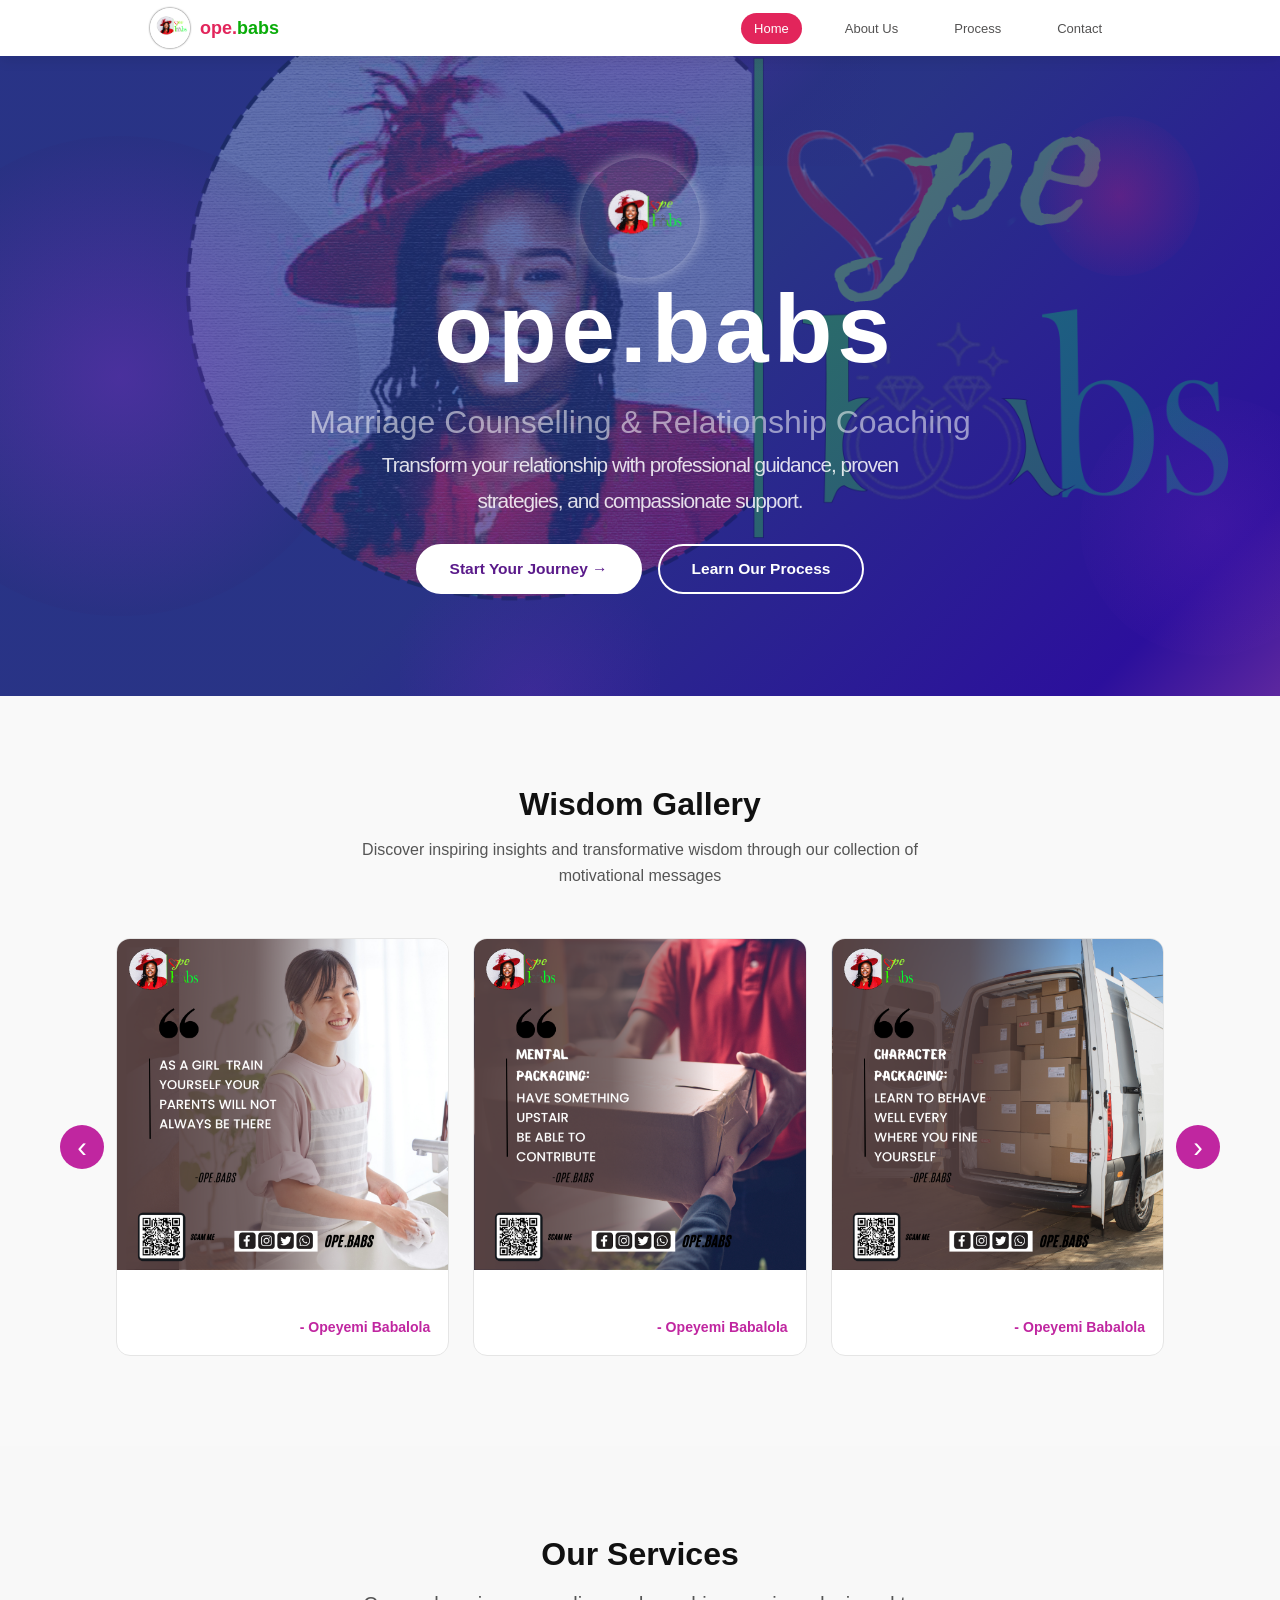
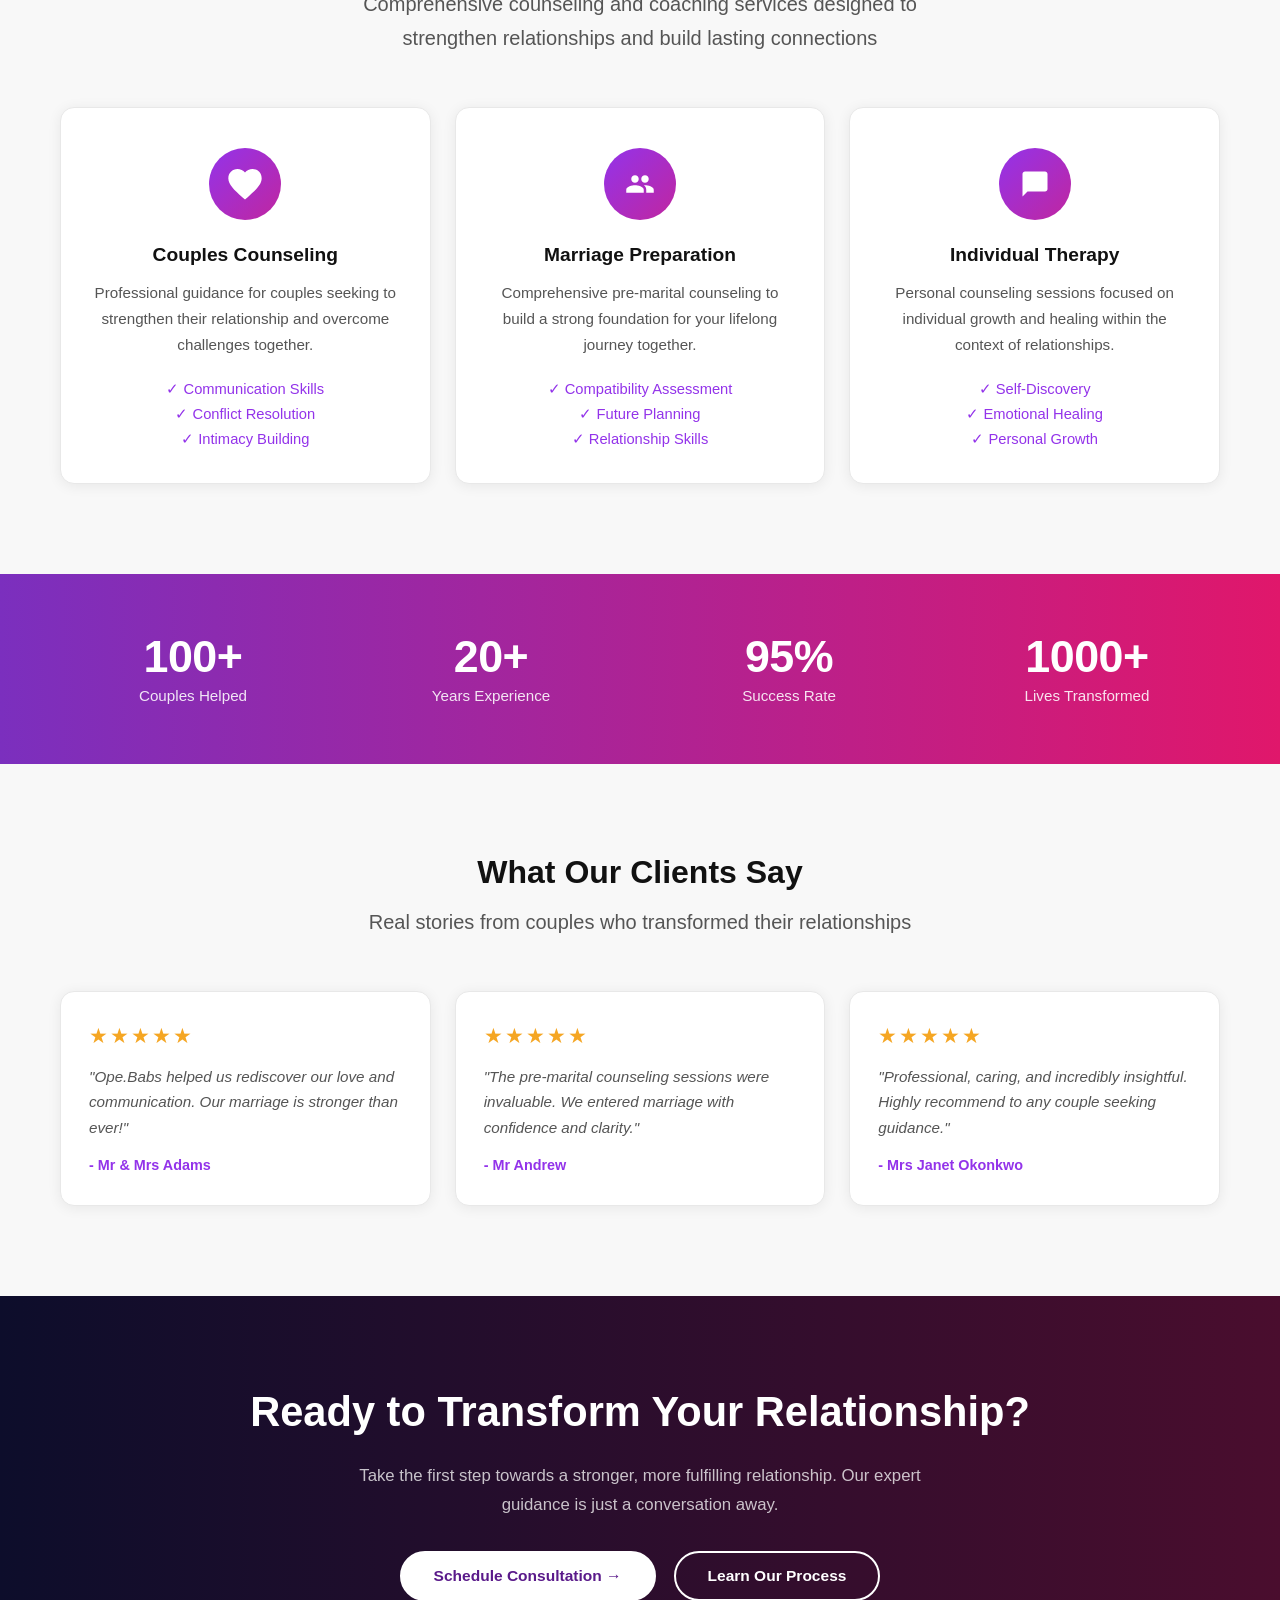
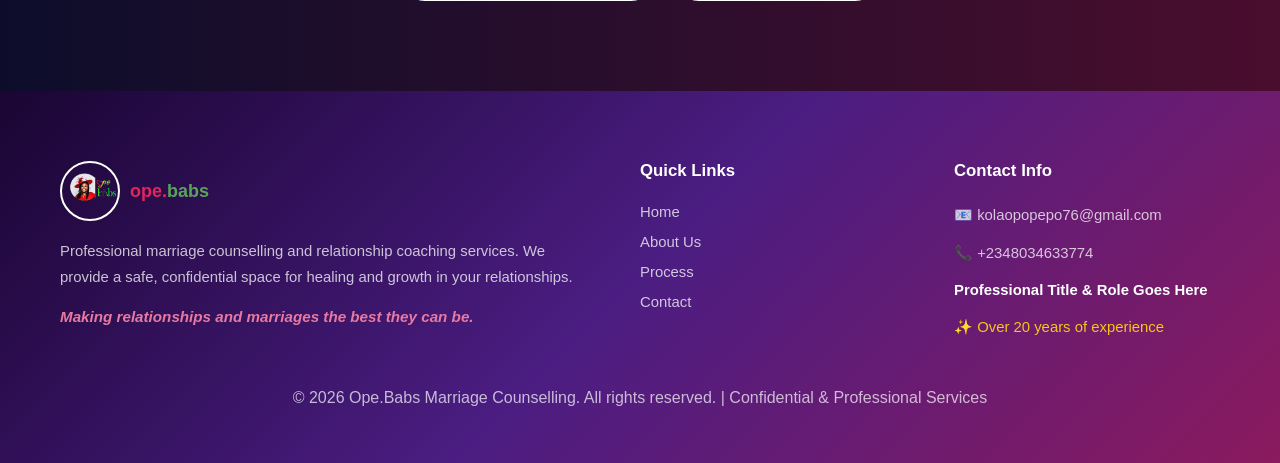
==== index.html @ 9d97d840 "Add files via upload" ====
<!doctype html>
<html lang="en">
  <head>
    <meta charset="UTF-8" />
    <meta name="viewport" content="width=device-width, initial-scale=1.0" />
    <title>ope.babs - Marriage Counselling & Relationship Coaching</title>
    <!-- Basic Icons -->
    <link
      href="https://cdn.boxicons.com/3.0.8/fonts/basic/boxicons.min.css"
      rel="stylesheet"
    />
    <!-- Filled Icons -->
    <link
      href="https://cdn.boxicons.com/3.0.8/fonts/filled/boxicons-filled.min.css"
      rel="stylesheet"
    />
    <!-- Brand Icons -->
    <link
      href="https://cdn.boxicons.com/3.0.8/fonts/brands/boxicons-brands.min.css"
      rel="stylesheet"
    />
    <link href="https://cdn.boxicons.com/animations.min.css" rel="stylesheet" />
    <link rel="preconnect" href="https://fonts.googleapis.com" />
    <link rel="preconnect" href="https://fonts.gstatic.com" crossorigin />
    <link
      href="https://fonts.googleapis.com/css2?family=Plus+Jakarta+Sans:ital,wght@0,200..800;1,200..800&display=swap"
      rel="stylesheet"
    />
    <link rel="icon" type="image/png" href="./mama babs logo.png">
    <link rel="stylesheet" href="./styles.css" />
  </head>

  <body>
    <header class="header">
      <nav class="navbar">
        <div class="logo">
          <img src="./mama babs logo.png" alt="ope.babs logo" />
          <span>ope.<span style="color: rgb(9, 172, 9)">babs</span></span>
        </div>
        <ul class="nav-links">
          <li><a href="./index.html" class="active">Home</a></li>
          <li><a href="./about.html">About Us</a></li>
          <li><a href="./process.html">Process</a></li>
          <li><a href="./contact.html">Contact</a></li>
        </ul>
      </nav>
    </header>

    <!-- ==============================
       HERO SECTION
       ============================== -->
    <section class="hero">
      <!-- Decorative circles -->
      <div class="circle circle-left"></div>
      <div class="circle circle-right"></div>
      <div class="circle circle-top-right"></div>

      <!-- Dark overlay over background image -->
      <div class="hero-overlay"></div>

      <!-- Main content -->
      <div class="hero-content">
        <!-- Small circular logo -->
        <div class="hero-logo">
          <img src="./mama babs logo.png" alt="" />
        </div>

        <h1 class="hero-title">ope.babs</h1>

        <h2 class="hero-subtitle">
          Marriage Counselling &amp; Relationship Coaching
        </h2>

        <p class="hero-text">
          Transform your relationship with professional guidance, proven
          strategies, and compassionate support.
        </p>

        <div class="hero-buttons">
          <a href="./contact.html" class="btn btn-primary"
            >Start Your Journey &rarr;</a
          >
          <a href="./process.html" class="btn btn-secondary"
            >Learn Our Process</a
          >
        </div>
      </div>
      <div class="circle">
        <div class="circle-left"></div>
        <div class="circle-top-right"></div>
        <div class="circle-right"></div>
      </div>
    </section>

       <section class="gallery-section">
      <div class="container">
        <h2 class="section-title">Wisdom Gallery</h2>
        <p class="section-subtitle">
          Discover inspiring insights and transformative wisdom through our
          collection of motivational messages
        </p>

        <div class="gallery-wrapper">
          <button class="gallery-btn prev" aria-label="Previous">
            &#8249;
          </button>

          <div class="gallery-viewport">
            <div class="gallery-track">
              <div class="gallery-card">
                <img
                  src="./AS A BOY LEARN TO BE A MAN EARLY LIFE WILL NOT WAIT FOR YOU. (5).png"
                  alt="Gallery Image 1"
                />
                <div class="card-caption">
                  <p class="quote-text">"Quote text goes here"</p>
                  <span class="quote-author">- Opeyemi Babalola</span>
                </div>
              </div>

              <div class="gallery-card">
                <img
                  src="./AS A BOY LEARN TO BE A MAN EARLY LIFE WILL NOT WAIT FOR YOU. (6).png"
                  alt="Gallery Image 2"
                />
                <div class="card-caption">
                  <p class="quote-text">"Quote text goes here"</p>
                  <span class="quote-author">- Opeyemi Babalola</span>
                </div>
              </div>

              <div class="gallery-card">
                <img
                  src="./AS A BOY LEARN TO BE A MAN EARLY LIFE WILL NOT WAIT FOR YOU. (7).png"
                  alt="Gallery Image 3"
                />
                <div class="card-caption">
                  <p class="quote-text">"Quote text goes here"</p>
                  <span class="quote-author">- Opeyemi Babalola</span>
                </div>
              </div>

              <div class="gallery-card">
                <img
                  src="./AS A BOY LEARN TO BE A MAN EARLY LIFE WILL NOT WAIT FOR YOU. (8).png"
                  alt="Gallery Image 4"
                />
                <div class="card-caption">
                  <p class="quote-text">"Quote text goes here"</p>
                  <span class="quote-author">- Opeyemi Babalola</span>
                </div>
              </div>

              <div class="gallery-card">
                <img
                  src="./soft compulsory.png"
                  alt="Gallery Image 5"
                />
                <div class="card-caption">
                  <p class="quote-text">"Quote text goes here"</p>
                  <span class="quote-author">- Opeyemi Babalola</span>
                </div>
              </div>

              <div class="gallery-card">
                <img
                  src="./WhatsApp Image 2025-05-26 at 10.42.18 AM.jpeg"
                  alt="Gallery Image 6"
                />
                <div class="card-caption">
                  <p class="quote-text">"Quote text goes here"</p>
                  <span class="quote-author">- Opeyemi Babalola</span>
                </div>
              </div>

              <div class="gallery-card">
                <img
                  src="./WhatsApp Image 2025-05-29 at 8.26.15 AM.jpeg"
                  alt="Gallery Image 6"
                />
                <div class="card-caption">
                  <p class="quote-text">"Quote text goes here"</p>
                  <span class="quote-author">- Opeyemi Babalola</span>
                </div>
              </div>

              <div class="gallery-card">
                <img
                  src="./WhatsApp Image 2025-05-29 at 8.26.29 AM.jpeg"
                  alt="Gallery Image 6"
                />
                <div class="card-caption">
                  <p class="quote-text">"Quote text goes here"</p>
                  <span class="quote-author">- Opeyemi Babalola</span>
                </div>
              </div>

              <div class="gallery-card">
                <img
                  src="./WhatsApp Image 2025-05-29 at 8.28.06 AM.jpeg"
                  alt="Gallery Image 6"
                />
                <div class="card-caption">
                  <p class="quote-text">"Quote text goes here"</p>
                  <span class="quote-author">- Opeyemi Babalola</span>
                </div>
              </div>
            </div>
          </div>

          <button class="gallery-btn next" aria-label="Next">&#8250;</button>
        </div>
      </div>
    </section>

    <section class="services">
      <div class="container">
        <h1 class="section-title">Our Services</h1>
        <p class="section-text">
          Comprehensive counseling and coaching services designed to strengthen
          relationships and build lasting connections
        </p>

        <div class="service-list">
          <div class="service-card">
            <div class="service-icon">
              <svg
                xmlns="http://www.w3.org/2000/svg"
                width="50"
                height="40"
                viewBox="0 0 24 24"
                fill="white"
              >
                <path
                  d="M12 21.35l-1.45-1.32C5.4 15.36 2 12.28 2 8.5
             C2 5.42 4.42 3 7.5 3c1.74 0 3.41.81 4.5 2.09
             C13.09 3.81 14.76 3 16.5 3C19.58 3 22 5.42 22 8.5
             c0 3.78-3.4 6.86-8.55 11.54L12 21.35z"
                />
              </svg>
            </div>
            <h3 class="service-title">Couples Counseling</h3>
            <p class="service-text">
              Professional guidance for couples seeking to strengthen their
              relationship and overcome challenges together.
            </p>
            <ul class="service-features">
              <li class="service-feature">✓ Communication Skills</li>
              <li class="service-feature">✓ Conflict Resolution</li>
              <li class="service-feature">✓ Intimacy Building</li>
            </ul>
          </div>

          <div class="service-card">
            <div class="service-icon">
              <svg
                xmlns="http://www.w3.org/2000/svg"
                width="30"
                height="30"
                viewBox="0 0 24 24"
                fill="white"
              >
                <path
                  d="M16 11c1.66 0 2.99-1.34 2.99-3S17.66 5 16 5
             c-1.66 0-3 1.34-3 3s1.34 3 3 3zm-8 0c1.66 0
             2.99-1.34 2.99-3S9.66 5 8 5C6.34 5 5 6.34 5 8
             s1.34 3 3 3zm0 2c-2.33 0-7 1.17-7 3.5V19h14v-2.5
             c0-2.33-4.67-3.5-7-3.5zm8 0c-.29 0-.62.02-.97.05
             1.16.84 1.97 1.97 1.97 3.45V19h6v-2.5
             c0-2.33-4.67-3.5-7-3.5z"
                />
              </svg>
            </div>
            <h3 class="service-title">Marriage Preparation</h3>
            <p class="service-text">
              Comprehensive pre-marital counseling to build a strong foundation
              for your lifelong journey together.
            </p>
            <ul class="service-features">
              <li class="service-feature">✓ Compatibility Assessment</li>
              <li class="service-feature">✓ Future Planning</li>
              <li class="service-feature">✓ Relationship Skills</li>
            </ul>
          </div>

          <div class="service-card">
            <div class="service-icon">
              <svg
                xmlns="http://www.w3.org/2000/svg"
                width="30"
                height="30"
                viewBox="0 0 24 24"
                fill="white"
              >
                <path
                  d="M20 2H4c-1.1 0-2 .9-2 2v18l4-4h14c1.1 0
             2-.9 2-2V4c0-1.1-.9-2-2-2z"
                />
              </svg>
            </div>
            <h3 class="service-title">Individual Therapy</h3>
            <p class="service-text">
              Personal counseling sessions focused on individual growth and
              healing within the context of relationships.
            </p>
            <ul class="service-features">
              <li class="service-feature">✓ Self-Discovery</li>
              <li class="service-feature">✓ Emotional Healing</li>
              <li class="service-feature">✓ Personal Growth</li>
            </ul>
          </div>
        </div>
      </div>
    </section>

    <!-- ==============================
       SECTION 1: STATISTICS STRIP
       ============================== -->
    <section class="stats">
      <div class="stats-container">
        <div class="stat">
          <span class="stat-number">100+</span>
          <span class="stat-label">Couples Helped</span>
        </div>

        <div class="stat">
          <span class="stat-number">20+</span>
          <span class="stat-label">Years Experience</span>
        </div>

        <div class="stat">
          <span class="stat-number">95%</span>
          <span class="stat-label">Success Rate</span>
        </div>

        <div class="stat">
          <span class="stat-number">1000+</span>
          <span class="stat-label">Lives Transformed</span>
        </div>
      </div>
    </section>

    <!-- ==============================
       SECTION 2: TESTIMONIALS
       ============================== -->
    <section class="testimonials">
      <div class="container">
        <h2 class="section-title">What Our Clients Say</h2>
        <p class="section-text">
          Real stories from couples who transformed their relationships
        </p>

        <div class="testimonial-list">
          <div class="testimonial-card">
            <p class="stars">★★★★★</p>
            <p class="testimonial-text">
              "Ope.Babs helped us rediscover our love and communication. Our
              marriage is stronger than ever!"
            </p>
            <p class="testimonial-name">- Mr & Mrs Adams</p>
          </div>

          <div class="testimonial-card">
            <p class="stars">★★★★★</p>
            <p class="testimonial-text">
              "The pre-marital counseling sessions were invaluable. We entered
              marriage with confidence and clarity."
            </p>
            <p class="testimonial-name">- Mr Andrew</p>
          </div>

          <div class="testimonial-card">
            <p class="stars">★★★★★</p>
            <p class="testimonial-text">
              "Professional, caring, and incredibly insightful. Highly recommend
              to any couple seeking guidance."
            </p>
            <p class="testimonial-name">- Mrs Janet Okonkwo</p>
          </div>
        </div>
      </div>
    </section>

    <!-- ==============================
       SECTION 1: CTA
       ============================== -->
    <section class="cta">
      <div class="cta-container">
        <h2 class="cta-title">Ready to Transform Your Relationship?</h2>
        <p class="cta-text">
          Take the first step towards a stronger, more fulfilling relationship.
          Our expert guidance is just a conversation away.
        </p>

        <div class="cta-buttons">
          <a href="./contact.html" class="btn btn-primary"
            >Schedule Consultation &rarr;</a
          >
          <a href="./process.html" class="btn btn-secondary"
            >Learn Our Process</a
          >
        </div>
      </div>
    </section>

    <footer class="footer">
      <div class="footer-container">
        <!-- Column 1: Brand -->
        <div class="footer-column footer-brand">
          <div class="footer-logo">
            <img src="./mama babs logo.png" alt="ope.babs logo" />
            <span>ope.<span style="color: rgb(89, 164, 89)">babs</span></span>
          </div>

          <p class="footer-text">
            Professional marriage counselling and relationship coaching
            services. We provide a safe, confidential space for healing and
            growth in your relationships.
          </p>

          <p class="footer-highlight">
            Making relationships and marriages the best they can be.
          </p>

          <ul class="social-links">
            <li>
              <i
                class="bxl bx-facebook-circle bx-breathe bx-remove-padding"
                style="color: #ffffff"
              ></i>
            </li>
            <li>
              <i
                class="bxl bx-instagram bx-breathe bx-remove-padding"
                style="color: #ffffff"
              ></i>
            </li>
            <li>
              <i
                class="bxl bx-twitter-x bx-breathe bx-remove-padding"
                style="color: #ffffff"
              ></i>
            </li>
            <li>
              <i
                class="bxl bx-whatsapp bx-breathe bx-remove-padding"
                style="color: #ffffff"
              ></i>
            </li>
          </ul>
        </div>

        <!-- Column 2: Quick Links -->
        <div class="footer-column">
          <h4 class="footer-title">Quick Links</h4>

          <ul class="footer-links">
            <li><a href="./index.html" class="footer-link">Home</a></li>
            <li>
              <a href="./about.html" class="footer-link">About Us</a>
            </li>
            <li>
              <a href="./process.html" class="footer-link">Process</a>
            </li>
            <li>
              <a href="./contact.html" class="footer-link">Contact</a>
            </li>
          </ul>
        </div>

        <!-- Column 3: Contact Info -->
        <div class="footer-column">
          <h4 class="footer-title">Contact Info</h4>

          <div class="footer-contact">
            <p class="footer-text"><a>📧 kolaopopepo76@gmail.com </a></p>
            <p class="footer-text">
              <a
                href="https://wa.me/2348034633774?text=Hello%20there"
                target="_blank"
                rel="noopener"
                >📞 +2348034633774</a
              >
            </p>
            <p class="footer-text footer-role">
              Professional Title &amp; Role Goes Here
            </p>
            <p class="footer-text footer-experience">
              ✨ Over 20 years of experience
            </p>
          </div>
        </div>
        
      </div>
      <div class="footer-bottom">
          <p class="footer-bottom-text">
            &copy; 2026 Ope.Babs Marriage Counselling. All rights reserved. |
            Confidential &amp; Professional Services
          </p>
        </div>
    </footer>

    <script src="./script.js"></script>
  </body>
</html>
---- styles.css ----
* {
  margin: 0;
  padding: 0;
  box-sizing: border-box;
}


body {
  font-family: "Segoe UI", Arial, sans-serif;
}
 
*::before, *::after {
  margin: 0;
  padding: 0;
  box-sizing: border-box;
}

/* HEADER */
.header {
  background-color: #ffffff;
  padding: 8px 0;
  position: sticky;
  top: 0;
  z-index: 1000;
  box-shadow: 0 5px 12px rgba(0, 0, 0, 0.08);
}

.navbar {
  display: flex;
  justify-content: space-between;
  align-items: center;
  max-width: 1200px;
  margin: 0 auto;
  padding: 0 110px;
}

.logo {
  display: flex;
  align-items: center;
  gap: 10px;
  font-weight: bold;
  color: #e2255b;
  transform: none;
  transition: transform 0.5s ease;
  cursor: pointer;
}

.logo:hover {
  transform: scale(1.1);
  transition: transform 0.5s ease;
}

.logo span {
  font-size: large;
}

.logo img {
  width: 40px;
  height: 40px;
  border-radius: 50%;
  border: 2px solid #fff;
  box-shadow: 0 0 2px #222;
  transition: border 0.5s ease;
}

.logo img:hover {
  border: 1px solid #2222224d;
  transition: border 0.5s ease;
}

.nav-links {
  list-style: none;
  display: flex;
  gap: 30px;
  margin-right: 15px;
}

.nav-links li a {
  text-decoration: none;
  color: #535252;
  padding: 8px 13px;
  border-radius: 20px;
  font-weight: 500;
  font-size: small;
  background: white;
  transition: all 0.5s ease;
}

.nav-links li a.active {
  background-color: #e2255b;
  padding: 8px 13px;
  color: #fff;
}

.nav-links li a:hover:not(.active) {
  background: #dac9ce;
  padding: 8px 10px;
  color:  #2e3070 ;
  border-radius: 20px;
  transition: background 0.5s ease-in;
  transition: padding 0.5s ease-in-out;
  
}

 
/* ============================================
   VARIABLES FOR HERO SECTION
   ============================================ */
:root {
  --color-deep-blue:      #263b8f;
  --color-dark-purple:    #30206f;
  --color-purple:         #7b2cbf;
  --color-magenta:        rgba(168, 33, 241, 0.658);
  --color-white:          #ffffff7c;
 
  --overlay-color-1:      rgba(38, 59, 143, 0.72);   /* deep blue */
  --overlay-color-2:      rgba(123, 44, 191, 0.60);  /* purple */
  --overlay-color-3:      rgba(42, 10, 171, 0.75);   /* dark purple */
 
  --hero-min-height:      640px;
  --logo-size:            100px;
  --font:                 'Segoe UI', Arial, sans-serif;
}
 
/* ============================================
   HERO SECTION
   ============================================ */
 .hero {
  position: relative;
  min-height: var(--hero-min-height);
  display: flex;
  align-items: center;
  justify-content: center;
  overflow: hidden;
  background-color:  var(--color-dark-purple);
  background-image: url("./mama\ babs\ logo.png");
  background-size: cover;
  background-position: center;
  background-repeat: no-repeat;
} 
 
/* ============================================
    OVERLAY
   ============================================ */
.hero-overlay {
  position: absolute;
  inset: 0;                          /* top/right/bottom/left: 0 */
  background: linear-gradient(
    135deg,
    var(--overlay-color-1) 50%,
    var(--overlay-color-3) 90%,
    var(--overlay-color-2) 100%
  );
  z-index: 1;
}
 
 
/* ============================================
   HERO CONTENT
   ============================================ */
.hero-content {
  position: relative;
  z-index: 3;
  display: flex;
  flex-direction: column;
  align-items: center;
  text-align: center;
  padding: 80px 24px;
  max-width: 760px;
  width: 100%;
  gap: 18px;
}
 
 
/* ============================================
    LOGO
   ============================================ */
.hero-logo {
  width: 120px;
  height: 120px;
  border-radius: 50%;
  background: rgba(255, 255, 255, 0.08);  /* transparent circular background */
 
  /* glowing effect */
  box-shadow: 0 0 15px var(--color-white);
  display: flex;
  align-items: center;
  justify-content: center;
  animation: logoGlow 1s ease-in-out infinite alternate;
}

.hero-logo img {
  width: 75%;
  height: 75%;
  object-fit: contain;
  border-radius: 50%;
}

@keyframes logoGlow {
  from {
    box-shadow:
      0 0 15px var(--color-magenta),
      0 0 30px var(--color-magenta);
  }
}
 
 
/* ============================================
   6. TYPOGRAPHY
   ============================================ */
.hero-title {
  font-size: 6rem;
  font-weight: 700;
  color: white;
  letter-spacing: 5px;
  line-height: 1.1;
  margin-top: -20px;
  margin-left: 50px;
}
 
.hero-subtitle {
  font-size: 2rem;
  font-weight: 450;
  color: rgba(255, 255, 255, 0.529);
  line-height: 1.4;
}

.hero-subtitle{
  animation: fadePulse 3s ease-in-out infinite;
}

@keyframes fadePulse {
  0% {
    opacity: 1;
  }

  50% {
    opacity: 0.3;
  }

  100% {
    opacity: 1;
  }
}
 
.hero-text {
  font-size: 1.3rem;
  word-spacing: -1.5;
  letter-spacing: -1px;
  color: rgba(255, 255, 255, 0.85);
  line-height: 1.7;
  max-width: 560px;
  margin-top: -15px;
}
 
 
/* ============================================
   7. BUTTONS
   ============================================ */
.hero-buttons {
  display: flex;
  gap: 16px;
  flex-wrap: wrap;
  justify-content: center;
  margin-top: 8px;
}
 
.btn {
  display: inline-block;
  text-decoration: none;
  font-family: var(--font);
  font-size: 0.97rem;
  font-weight: 600;
  padding: 14px 30px;
  border-radius: 40px;
  cursor: pointer;
  border: 2px solid transparent;
  transition: background 0.25s ease, color 0.25s ease,
              border-color 0.25s ease, transform 0.2s ease;
  white-space: nowrap;
}
 
.btn-primary {
  background:linear-gradient(135deg, #9333ea, #c026a0);
  color: linear-gradient(135deg, #9333ea, #c026a0);
  border-color: transparent;
}
 
.btn-primary:hover {
  opacity: 0.88;
  transform: translateY(-2px);
}
 
.btn-secondary {
  background: transparent;
  color: var(--color-white);
  border-color: var(--color-white);
}
 
.btn-secondary:hover {
  background: var(--color-white);
  color: var(--color-dark-purple);
  transform: translateY(-2px);
}
 
 
/* ============================================
   8. DECORATIVE CIRCLES
   ============================================ */
.circle {
  position: absolute;
  border-radius: 50%;
  z-index: 2;
  pointer-events: none;
}
 
/* Large soft circle — left side (behind photo area) */
.circle-left {
  width: 480px;
  height: 480px;
  background: radial-gradient(
    circle,
    rgba(123, 44, 191, 0.40) 0%,
    rgba(48, 32, 111, 0.10) 70%,
    transparent 100%
  );
  left: -120px;
  top: 50%;
  transform: translateY(-50%);
}
 
/* Small circle — top right */
.circle-top-right {
  width: 160px;
  height: 160px;
  background: radial-gradient(
    circle,
    rgba(217, 27, 117, 0.28) 0%,
    transparent 80%
  );
  right: 80px;
  top: 60px;
}
 
/* Medium soft circle — far right mid */
.circle-right {
  width: 260px;
  height: 260px;
  background: radial-gradient(
    circle,
    rgba(123, 44, 191, 0.22) 0%,
    transparent 80%
  );
  right: -60px;
  bottom: 40px;
}
 
 
/* ============================================
   9. BACKGROUND ARTWORK / WATERMARK TEXT
   ============================================ */
.background-text {
  position: absolute;
  z-index: 2;
  right: -20px;
  top: 50%;
  transform: translateY(-50%);
  font-size: 18vw;
  font-weight: 900;
  color: rgba(255, 255, 255, 0.04);
  white-space: nowrap;
  user-select: none;
  pointer-events: none;
  line-height: 1;
  letter-spacing: -4px;
}
 
 
/* ============================================
   10. RESPONSIVE DESIGN
   ============================================ */
 
/* Tablet */
@media (max-width: 1023px) {
  .hero-title {
    font-size: 3rem;
  }
 
  .hero-subtitle {
    font-size: 1.25rem;
  }
 
  .circle-left {
    width: 340px;
    height: 340px;
    left: -100px;
  }
}
 
/* Mobile */
@media (max-width: 599px) {
  .hero-content {
    padding: 64px 20px;
    gap: 14px;
  }
 
  .hero-title {
    font-size: 2.2rem;
    letter-spacing: -0.5px;
  }
 
  .hero-subtitle {
    font-size: 1.05rem;
  }
 
  .hero-text {
    font-size: 0.92rem;
  }
 
  .hero-buttons {
    flex-direction: column;
    align-items: center;
    width: 100%;
  }
 
  .btn {
    width: 100%;
    max-width: 300px;
    text-align: center;
  }
 
  .circle-left {
    width: 280px;
    height: 280px;
    left: -100px;
    top: auto;
    bottom: 0;
    transform: none;
  }
 
  .circle-top-right {
    width: 100px;
    height: 100px;
    right: 20px;
    top: 20px;
  }
 
  .circle-right {
    display: none;
  }
 
  .background-text {
    font-size: 30vw;
    right: -10px;
  }
}
 
/* ============================================
   1. RESET
   ============================================ */
*, *::before, *::after {
  margin: 0;
  padding: 0;
  box-sizing: border-box;
}

/* img {
  display: block;
  max-width: 100%;
} */

/* ============================================
   2. VARIABLES
   ============================================ */
:root {
  --color-title:      #c026a0;
  --color-subtitle:   #555555;
  --color-quote:      #222222;
  --color-author:     #c026a0;
  --color-btn-bg:     #c026a0;
  --color-btn-text:   #ffffff;
  --color-card-bg:    #ffffff;
  --color-card-border:#e5e5e5;
  --color-section-bg: #f9f9f9;
  --color-img-placeholder: #d1d5db;

  --font-base:        'Segoe UI', Arial, sans-serif;

  --gap:              24px;
  --card-radius:      12px;
  --btn-size:         44px;
  --section-padding:  80px 20px;
  --container-max:    1200px;
  --transition:       0.4s ease;
}


/* ============================================
   4. SECTION STYLES
   ============================================ */

/* --- Gallery Section --- */
.gallery-section {
  padding: var(--section-padding);
  background: var(--color-section-bg);
}

.container {
  max-width: var(--container-max);
  margin: 0 auto;
}

/* --- Section Header --- */
.section-title {
  text-align: center;
  font-size: 2.2rem;
  font-weight: 800;
  color: var(--color-title);
  margin-bottom: 14px;
}

.section-subtitle {
  text-align: center;
  font-size: 1rem;
  color: var(--color-subtitle);
  max-width: 580px;
  margin: 0 auto 50px auto;
  line-height: 1.6;
}

/* --- Gallery Wrapper (holds arrows + viewport) --- */
.gallery-wrapper {
  display: flex;
  align-items: center;
  gap: 12px;
  position: relative;
}

/* --- Viewport: clips overflow --- */
.gallery-viewport {
  flex: 1;
  overflow: hidden;
}

/* --- Track: slides horizontally --- */
.gallery-track {
  display: flex;
  gap: var(--gap);
  transition: transform var(--transition);
  will-change: transform;
}

/* --- Individual Card --- */
.gallery-card {
  flex: 0 0 calc((100% - var(--gap) * 2) / 3);
  background: var(--color-card-bg);
  border: 1px solid var(--color-card-border);
  border-radius: var(--card-radius);
  overflow: hidden;
  display: flex;
  flex-direction: column;
}

/* Image placeholder */
.gallery-card img {
  width: 100%;
  /* aspect-ratio: 4 / 3; */
  object-fit: cover;
  background-color: var(--color-img-placeholder);
  /* Shows a grey block when src is missing */
  min-height: 220px;
}

/* Caption below image */
.card-caption {
  padding: 16px 18px 20px;
  display: flex;
  flex-direction: column;
  gap: 10px;
}

.quote-text {
  font-size: 0.95rem;
  color: var(--color-quote);
  line-height: 1.5;
  visibility: hidden;
}

.quote-author {
  font-size: 0.88rem;
  color: var(--color-author);
  font-weight: 600;
  text-align: right;
}

/* --- Arrow Buttons --- */
.gallery-btn {
  flex-shrink: 0;
  width: var(--btn-size);
  height: var(--btn-size);
  border-radius: 50%;
  border: none;
  background: var(--color-btn-bg);
  color: var(--color-btn-text);
  font-size: 1.8rem;
  line-height: 1;
  cursor: pointer;
  display: flex;
  align-items: center;
  justify-content: center;
  transition: opacity 0.2s ease, transform 0.2s ease;
  z-index: 10;
}

.gallery-btn:hover {
  opacity: 0.85;
  transform: scale(1.08);
}

.gallery-btn:active {
  transform: scale(0.96);
}

/* ============================================
   5. RESPONSIVE MEDIA QUERIES
   ============================================ */

/* --- Tablet: 2 cards visible --- */
@media (max-width: 1023px) {
  .gallery-card {
    flex: 0 0 calc((100% - var(--gap)) / 2);
  }

  .section-title {
    font-size: 1.8rem;
  }

  .gallery-section {
    padding: 60px 20px;
  }
}

/* --- Mobile: 1 card visible --- */
@media (max-width: 599px) {
  .gallery-card {
    flex: 0 0 100%;
  }

  .section-title {
    font-size: 1.5rem;
  }

  .section-subtitle {
    font-size: 0.9rem;
    margin-bottom: 36px;
  }

  .gallery-section {
    padding: 48px 16px;
  }

  .gallery-btn {
    width: 36px;
    height: 36px;
    font-size: 1.4rem;
  }

  .gallery-wrapper {
    gap: 8px;
  }
}

:root {
  --icon-bg:          #9333ea;      /* purple — change to your brand color */
  --icon-size:        72px;
  --feature-color:    #9333ea;      /* tick color — change to match */
  --title-color:      #111111;
  --text-color:       #555555;
  --card-bg:          #ffffff;
  --card-border:      #eeeeee;
  --card-shadow:      0 2px 12px rgba(0, 0, 0, 0.07);
  --card-shadow-hover:0 8px 28px rgba(0, 0, 0, 0.13);
  --section-bg:       #ffffff;
  --section-padding:  90px 20px;
  --container-max:    1160px;
  --card-radius:      16px;
  --gap:              24px;
  --font:             'Segoe UI', Arial, sans-serif;
}
 
/* ============================================
   1. SERVICES SECTION
   ============================================ */
.services {
  background: var(--section-bg);
  padding: var(--section-padding);
}
 
.container {
  max-width: var(--container-max);
  margin: 0 auto;
}
 
/* ============================================
   2. SECTION HEADING
   ============================================ */
.section-title {
  text-align: center;
  font-size: 2rem;
  font-weight: 800;
  color: var(--title-color);
  margin-bottom: 14px;
}
 
.section-text {
  text-align: center;
  font-size: 1rem;
  color: var(--text-color);
  max-width: 600px;
  margin: 0 auto 56px auto;
  line-height: 1.7;
}
 
/* ============================================
   3. SERVICE CARDS (grid)
   ============================================ */
.service-list {
  display: grid;
  grid-template-columns: repeat(3, 1fr);
  gap: var(--gap);
  align-items: stretch;
}
 
.service-card {
  background: var(--card-bg);
  border: 1px solid var(--card-border);
  border-radius: var(--card-radius);
  box-shadow: var(--card-shadow);
  padding: 40px 32px 36px;
  display: flex;
  flex-direction: column;
  align-items: center;
  text-align: center;
  transition: transform 0.25s ease, box-shadow 0.25s ease;
}
 
/* ============================================
   4. SERVICE ICON
   ============================================ */
.service-icon {
  width: var(--icon-size);
  height: var(--icon-size);
  border-radius: 50%;
  background: linear-gradient(135deg, #9333ea, #c026a0);
  margin-bottom: 24px;
  display: flex;
  align-items: center;
  justify-content: center;
  flex-shrink: 0;
  
  /* Place your icon image or SVG inside this div */
}
 
/* ============================================
   5. SERVICE CONTENT
   ============================================ */
.service-title {
  font-size: 1.2rem;
  font-weight: 700;
  color: var(--title-color);
  margin-bottom: 14px;
}
 
.service-text {
  font-size: 0.95rem;
  color: var(--text-color);
  line-height: 1.7;
  margin-bottom: 22px;
}
 
/* ============================================
   6. SERVICE FEATURES
   ============================================ */
.service-features {
  list-style: none;
  width: 100%;
  display: flex;
  flex-direction: column;
  gap: 8px;
  margin-top: auto;
}
 
.service-feature {
  font-size: 0.92rem;
  color: var(--feature-color);
  font-weight: 500;
}
 

/* ============================================
   7. HOVER EFFECTS
   ============================================ */
.service-card:hover {
  transform: translateY(-6px);
  box-shadow: var(--card-shadow-hover);
}
 
/* ============================================
   8. RESPONSIVE DESIGN
   ============================================ */
 
/* Tablet: 2 cards per row */
@media (max-width: 1023px) {
  .service-list {
    grid-template-columns: repeat(2, 1fr);
  }
 
  .section-title {
    font-size: 1.7rem;
  }
 
  .services {
    padding: 70px 20px;
  }
}
 
/* Mobile: 1 card per row */
@media (max-width: 599px) {
  .service-list {
    grid-template-columns: 1fr;
  }
 
  .section-title {
    font-size: 1.5rem;
  }
 
  .section-text {
    font-size: 0.9rem;
    margin-bottom: 40px;
  }
 
  .services {
    padding: 56px 16px;
  }
 
  .service-card {
    padding: 32px 24px 28px;
  }
}
 



/* ===== RESPONSIVE ===== */
@media (max-width: 900px) {
  .hero-content {
    flex-direction: column;
  }

  .hero-image {
    margin-right: 0;
    margin-bottom: -60px;
    width: 280px;
    height: 280px;
  }

  .hero-title {
    font-size: 40px;
  }

  .hero-text {
    font-size: 20px;
  }
}

@media (max-width: 600px) {
  .navbar {
    flex-direction: column;
    gap: 15px;
    padding: 0 20px;
  }

  .nav-links {
    flex-wrap: wrap;
    justify-content: center;
  }

  .hero {
    padding: 40px 20px;
  }

  .hero-buttons {
    flex-direction: column;
    align-items: center;
  }

  .btn-primary,
  .btn-secondary {
    width: 100%;
    text-align: center;
  }
}

:root {
  --gradient-left:        #7b2fbe;
  --gradient-right:       #e0176b;
  --stat-number-size:     2.8rem;
  --stat-label-size:      0.95rem;
 
  --section-bg:           #f8f8f8;
  --card-bg:              #ffffff;
  --card-border:          #e8e8e8;
  --card-shadow:          0 2px 14px rgba(0, 0, 0, 0.07);
  --title-color:          #111111;
  --text-color:           #555555;
  --stars-color:          #f5a623;
  --name-color:           #9333ea;
 
  --font:                 'Segoe UI', Arial, sans-serif;
  --card-radius:          14px;
  --gap:                  24px;
  --container-max:        1160px;
}
 

 
 
/* ============================================
   2. STATISTICS SECTION
   ============================================ */
.stats {
  /* 3. GRADIENT BACKGROUND */
  background: linear-gradient(
    to right,
    var(--gradient-left),
    var(--gradient-right)
  );
  padding: 60px 20px;
}
 
 
/* ============================================
   4. STATISTICS ITEMS
   ============================================ */
.stats-container {
  max-width: var(--container-max);
  margin: 0 auto;
  display: flex;
  justify-content: space-around;
  align-items: center;
  flex-wrap: wrap;
  gap: 32px;
}
 
.stat {
  display: flex;
  flex-direction: column;
  align-items: center;
  gap: 8px;
  flex: 1 1 180px;
}
 
.stat-number {
  font-size: var(--stat-number-size);
  font-weight: 800;
  color: #ffffff;
  line-height: 1;
  letter-spacing: -0.5px;
}
 
.stat-label {
  font-size: var(--stat-label-size);
  color: rgba(255, 255, 255, 0.88);
  text-align: center;
  font-weight: 400;
}
 
 
/* ============================================
   5. TESTIMONIALS SECTION
   ============================================ */
.testimonials {
  background: var(--section-bg);
  padding: 90px 20px;
}
 
.container {
  max-width: var(--container-max);
  margin: 0 auto;
}
 
.section-title {
  text-align: center;
  font-size: 2rem;
  font-weight: 800;
  color: var(--title-color);
  margin-bottom: 14px;
}
 
.section-text {
  text-align: center;
  font-size: 1.25rem;
  color: var(--text-color);
  max-width: 560px;
  margin: 0 auto 52px auto;
  line-height: 1.7;
}
 
 
/* ============================================
   6. TESTIMONIAL CARDS
   ============================================ */
.testimonial-list {
  display: grid;
  grid-template-columns: repeat(3, 1fr);
  gap: var(--gap);
  align-items: stretch;
}
 
.testimonial-card {
  background: var(--card-bg);
  border: 1px solid var(--card-border);
  border-radius: var(--card-radius);
  box-shadow: var(--card-shadow);
  padding: 32px 28px;
  display: flex;
  flex-direction: column;
  gap: 16px;
  transition: transform 0.25s ease, box-shadow 0.25s ease;
}
 
.testimonial-card:hover {
  transform: translateY(-5px);
  box-shadow: 0 10px 28px rgba(0, 0, 0, 0.11);
}
 
.stars {
  font-size: 1.3rem;
  color: var(--stars-color);
  letter-spacing: 2px;
}
 
.testimonial-text {
  font-size: 0.95rem;
  color: var(--text-color);
  line-height: 1.7;
  flex: 1;
  font-style: italic;
}
 
.testimonial-name {
  font-size: 0.9rem;
  font-weight: 600;
  color: var(--name-color);
}
 
 
/* ============================================
   7. RESPONSIVE DESIGN
   ============================================ */
 
/* Tablet */
@media (max-width: 1023px) {
  .testimonial-list {
    grid-template-columns: repeat(2, 1fr);
  }
 
  .section-title {
    font-size: 1.7rem;
  }
 
  .testimonials {
    padding: 70px 20px;
  }
 
  .stat-number {
    font-size: 2.3rem;
  }
}
 
/* Mobile */
@media (max-width: 599px) {
  .stats-container {
    display: grid;
    grid-template-columns: repeat(2, 1fr);
    gap: 32px 16px;
    justify-items: center;
  }
 
  .stat {
    flex: unset;
  }
 
  .stat-number {
    font-size: 2rem;
  }
 
  .stats {
    padding: 48px 20px;
  }
 
  .testimonial-list {
    grid-template-columns: 1fr;
  }
 
  .section-title {
    font-size: 1.5rem;
  }
 
  .section-text {
    font-size: 0.9rem;
    margin-bottom: 36px;
  }
 
  .testimonials {
    padding: 56px 16px;
  }
 
  .testimonial-card {
    padding: 26px 22px;
  }
}

:root {
  /* CTA gradient */
  --cta-grad-left:         #0d0d2b;
  --cta-grad-right:        #4a0d2e;
 
  /* Footer gradient */
  --footer-grad-left:      #1a0533;
  --footer-grad-mid:       #4b1d82;
  --footer-grad-right:     #8b1a5e;
 
  /* Text */
  --white:                 #ffffff;
  --white-muted:           rgba(255, 255, 255, 0.75);
  --highlight-color:       #e879a0;
  --experience-color:      #f5c518;
 
  /* Buttons */
  --btn-primary-bg:        #ffffff;
  --btn-primary-text:      #5a1a8a;
  --btn-secondary-bg:      transparent;
  --btn-secondary-border:  #ffffff;
  --btn-secondary-text:    #ffffff;
  --btn-radius:            40px;
 
  /* Footer */
  --footer-link-hover:     #e879a0;
  --social-bg:             rgba(255, 255, 255, 0.15);
  --social-bg-hover:       rgba(255, 255, 255, 0.30);
 
  /* Layout */
  --container-max:         1160px;
  --font:                  'Segoe UI', Arial, sans-serif;
}
 
body {
  font-family: var(--font);
}
 
 
/* ============================================
   1. CTA SECTION
   ============================================ */
.cta {
  /* 2. CTA GRADIENT */
  background: linear-gradient(
    to right,
    var(--cta-grad-left),
    var(--cta-grad-right)
  );
  padding: 90px 20px;
}
 
 
/* 3. CTA CONTENT */
.cta-container {
  max-width: 780px;
  margin: 0 auto;
  text-align: center;
  display: flex;
  flex-direction: column;
  align-items: center;
  gap: 24px;
}
 
.cta-title {
  font-size: 2.6rem;
  font-weight: 800;
  color: var(--white);
  line-height: 1.25;
}
 
.cta-text {
  font-size: 1.05rem;
  color: var(--white-muted);
  line-height: 1.7;
  max-width: 620px;
}
 
 
/* 4. CTA BUTTONS */
.cta-buttons {
  display: flex;
  gap: 18px;
  flex-wrap: wrap;
  justify-content: center;
  margin-top: 8px;
}
 
/* Shared button base — works for both <a> and <button> */
.btn {
  display: inline-block;
  text-decoration: none;
  font-family: var(--font);
  font-size: 0.97rem;
  font-weight: 600;
  padding: 14px 32px;
  border-radius: var(--btn-radius);
  cursor: pointer;
  border: 2px solid transparent;
  transition: background 0.25s ease, color 0.25s ease,
              border-color 0.25s ease, transform 0.2s ease;
  white-space: nowrap;
}
 
.btn-primary {
  background: var(--btn-primary-bg);
  color: var(--btn-primary-text);
  border-color: var(--btn-primary-bg);
}
 
.btn-primary:hover {
  background: transparent;
  color: var(--white);
  border-color: var(--white);
  transform: translateY(-2px);
}
 
.btn-secondary {
  background: var(--btn-secondary-bg);
  color: var(--btn-secondary-text);
  border-color: var(--btn-secondary-border);
}
 
.btn-secondary:hover {
  background: var(--white);
  color: var(--btn-primary-text);
  transform: translateY(-2px);
}
 
 
/* ============================================
   5. FOOTER
   ============================================ */
.footer {
  /* 6. FOOTER GRADIENT */
  background: linear-gradient(
    135deg,
    var(--footer-grad-left) 0%,
    var(--footer-grad-mid) 50%,
    var(--footer-grad-right) 100%
  );
  padding: 70px 20px 40px;
}
 
 
/* 7. FOOTER COLUMNS */
.footer-container {
  max-width: var(--container-max);
  margin: 0 auto;
  display: grid;
  grid-template-columns: 2fr 1fr 1fr;
  gap: 48px;
}
 
.footer-column {
  display: flex;
  flex-direction: column;
  gap: 18px;
}
 
/* Brand column logo placeholder */
.footer-logo {
  display: flex;
  align-items: center;
  gap: 10px;
  font-weight: bold;
  color: #e2255b;
  transform: none;
  transition: transform 0.5s ease;
  cursor: pointer;
}

.footer-logo:hover {
  transform: scale(1.1);
  transition: transform 0.5s ease;
}

.footer-logo span {
  font-size: large;
}

.footer-logo img {
  width: 60px;
  height: 60px;
  border-radius: 50%;
  border: 2px solid #fff;
  box-shadow: 0 0 2px #222;
  transition: border 0.5s ease;
}

.footer-logo img:hover {
  border: 1px solid #2222224d;
  transition: border 0.5s ease;
}
 
.footer-text {
  font-size: 0.93rem;
  color: var(--white-muted);
  line-height: 1.7;
}

.footer-text a{
  text-decoration: none;
  color: var(--white-muted);
}
 
.footer-highlight {
  font-size: 0.95rem;
  font-weight: 600;
  color: var(--highlight-color);
  font-style: italic;
}
 
.footer-role {
  font-weight: 600;
  color: var(--white);
}
 
.footer-experience {
  color: var(--experience-color);
  font-weight: 500;
}
 
.footer-title {
  font-size: 1.05rem;
  font-weight: 700;
  color: var(--white);
  margin-bottom: 4px;
}
 
 
/* 8. FOOTER LINKS */
.footer-links {
  list-style: none;
  display: flex;
  flex-direction: column;
  gap: 12px;
}
 
.footer-link {
  text-decoration: none;
  font-size: 0.93rem;
  color: var(--white-muted);
  transition: color 0.2s ease;
}
 
.footer-link:hover {
  color: var(--footer-link-hover);
}
 
 
/* 9. SOCIAL LINKS */
.social-links {
  display: flex;
  gap: 20px;
  flex-wrap: wrap;
  list-style: none;
}
 
.footer-contact {
  display: flex;
  flex-direction: column;
  gap: 12px;
}

.bx-facebook-circle {
  font-size: 24px;
}

.bx-instagram{
  font-size: 24px;
}

.bx-twitter-x{
  font-size: 24px;
}

.bx-whatsapp{
  font-size: 24px;
} 
 
.footer-bottom {
  /* background-color: rgba(0, 0, 0, 0.25); */
  padding: 16px 24px;
  text-align: center;
  max-width: 100%;
  margin-top:30px;
}

.footer-bottom-text {
  font-size: 1rem;
  color: rgba(255, 255, 255, 0.70);
}

/* ============================================
   10. RESPONSIVE DESIGN
   ============================================ */
 
/* Tablet */
@media (max-width: 1023px) {
  .cta-title {
    font-size: 2rem;
  }
 
  .footer-container {
    grid-template-columns: 1fr 1fr;
    gap: 36px;
  }
 
  /* Brand column spans full width on tablet */
  .footer-brand {
    grid-column: 1 / -1;
  }
}
 
/* Mobile */
@media (max-width: 599px) {
  .cta {
    padding: 64px 20px;
  }
 
  .cta-title {
    font-size: 1.6rem;
  }
 
  .cta-text {
    font-size: 0.95rem;
  }
 
  .cta-buttons {
    flex-direction: column;
    width: 100%;
    align-items: center;
  }
 
  .btn {
    width: 100%;
    max-width: 320px;
    text-align: center;
  }
 
  .footer {
    padding: 56px 20px 36px;
  }
 
  .footer-container {
    grid-template-columns: 1fr;
    gap: 36px;
  }
 
  .footer-brand {
    grid-column: auto;
  }
}
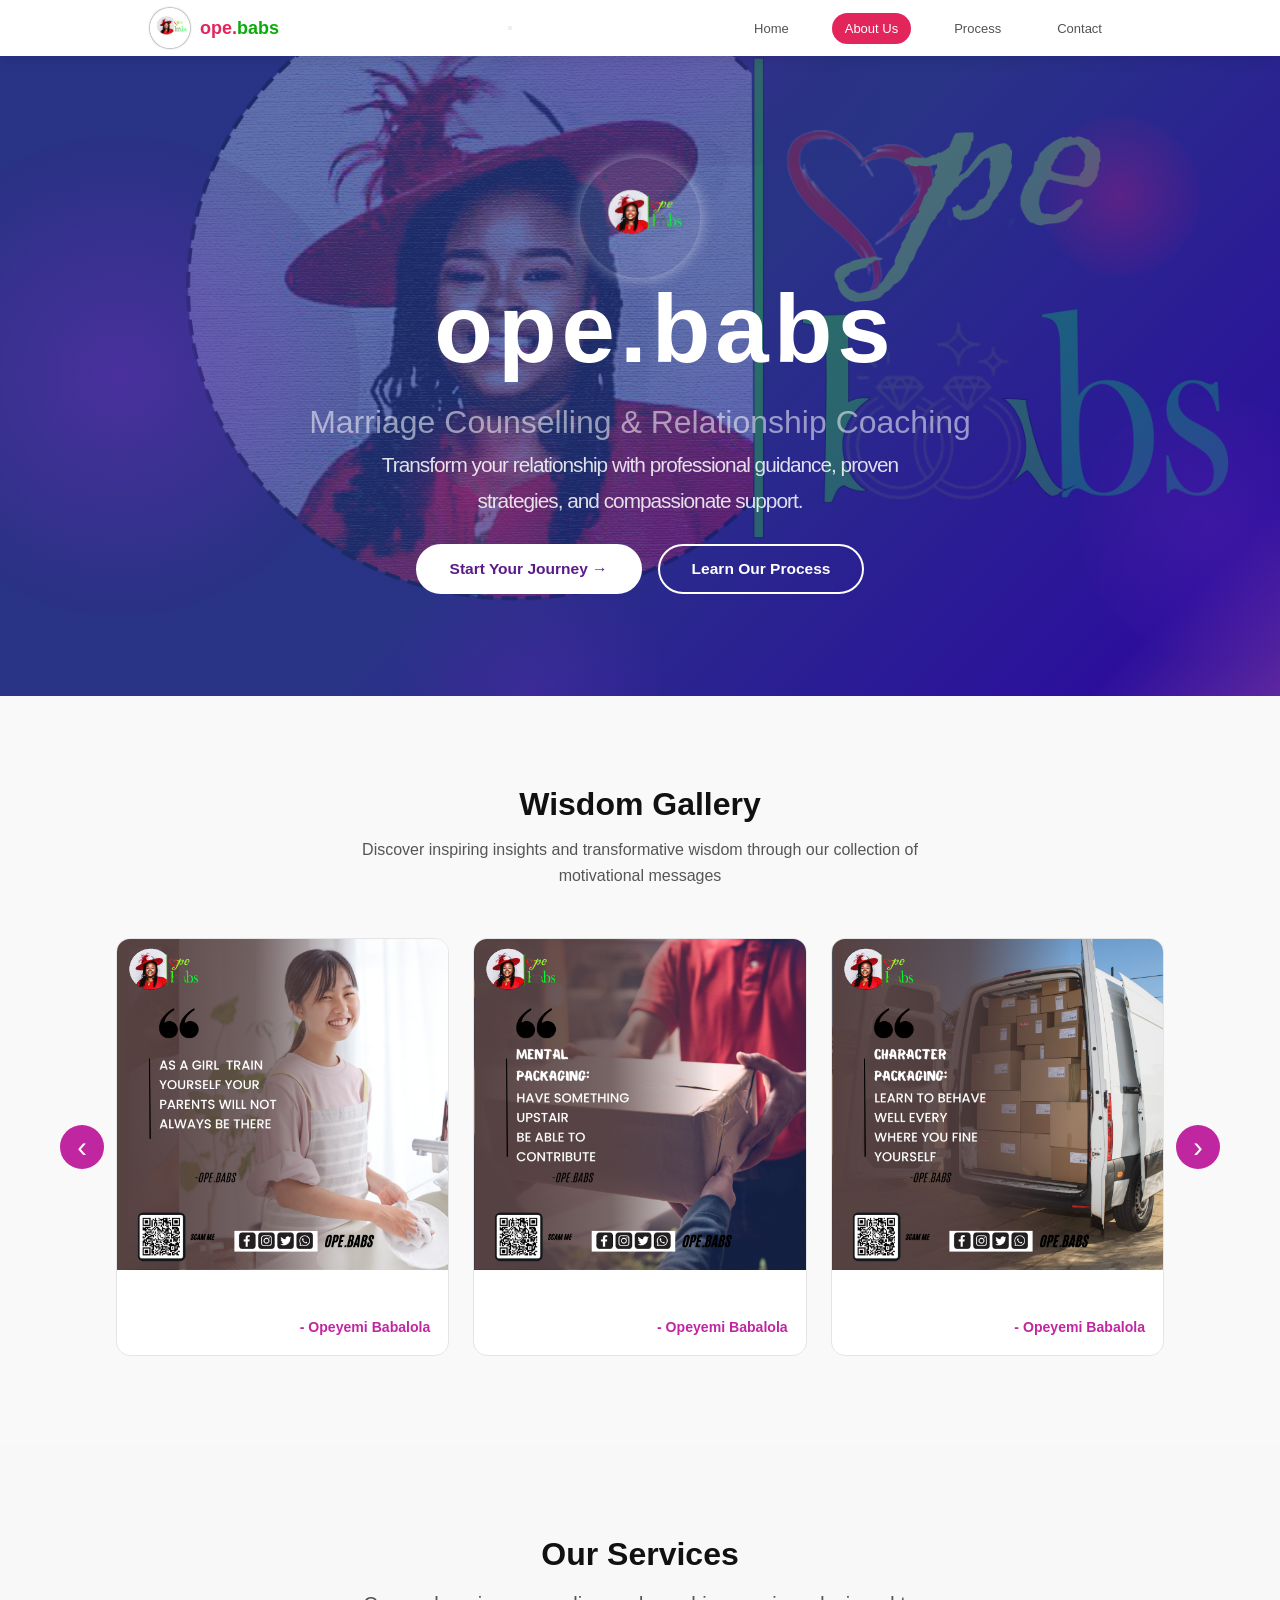
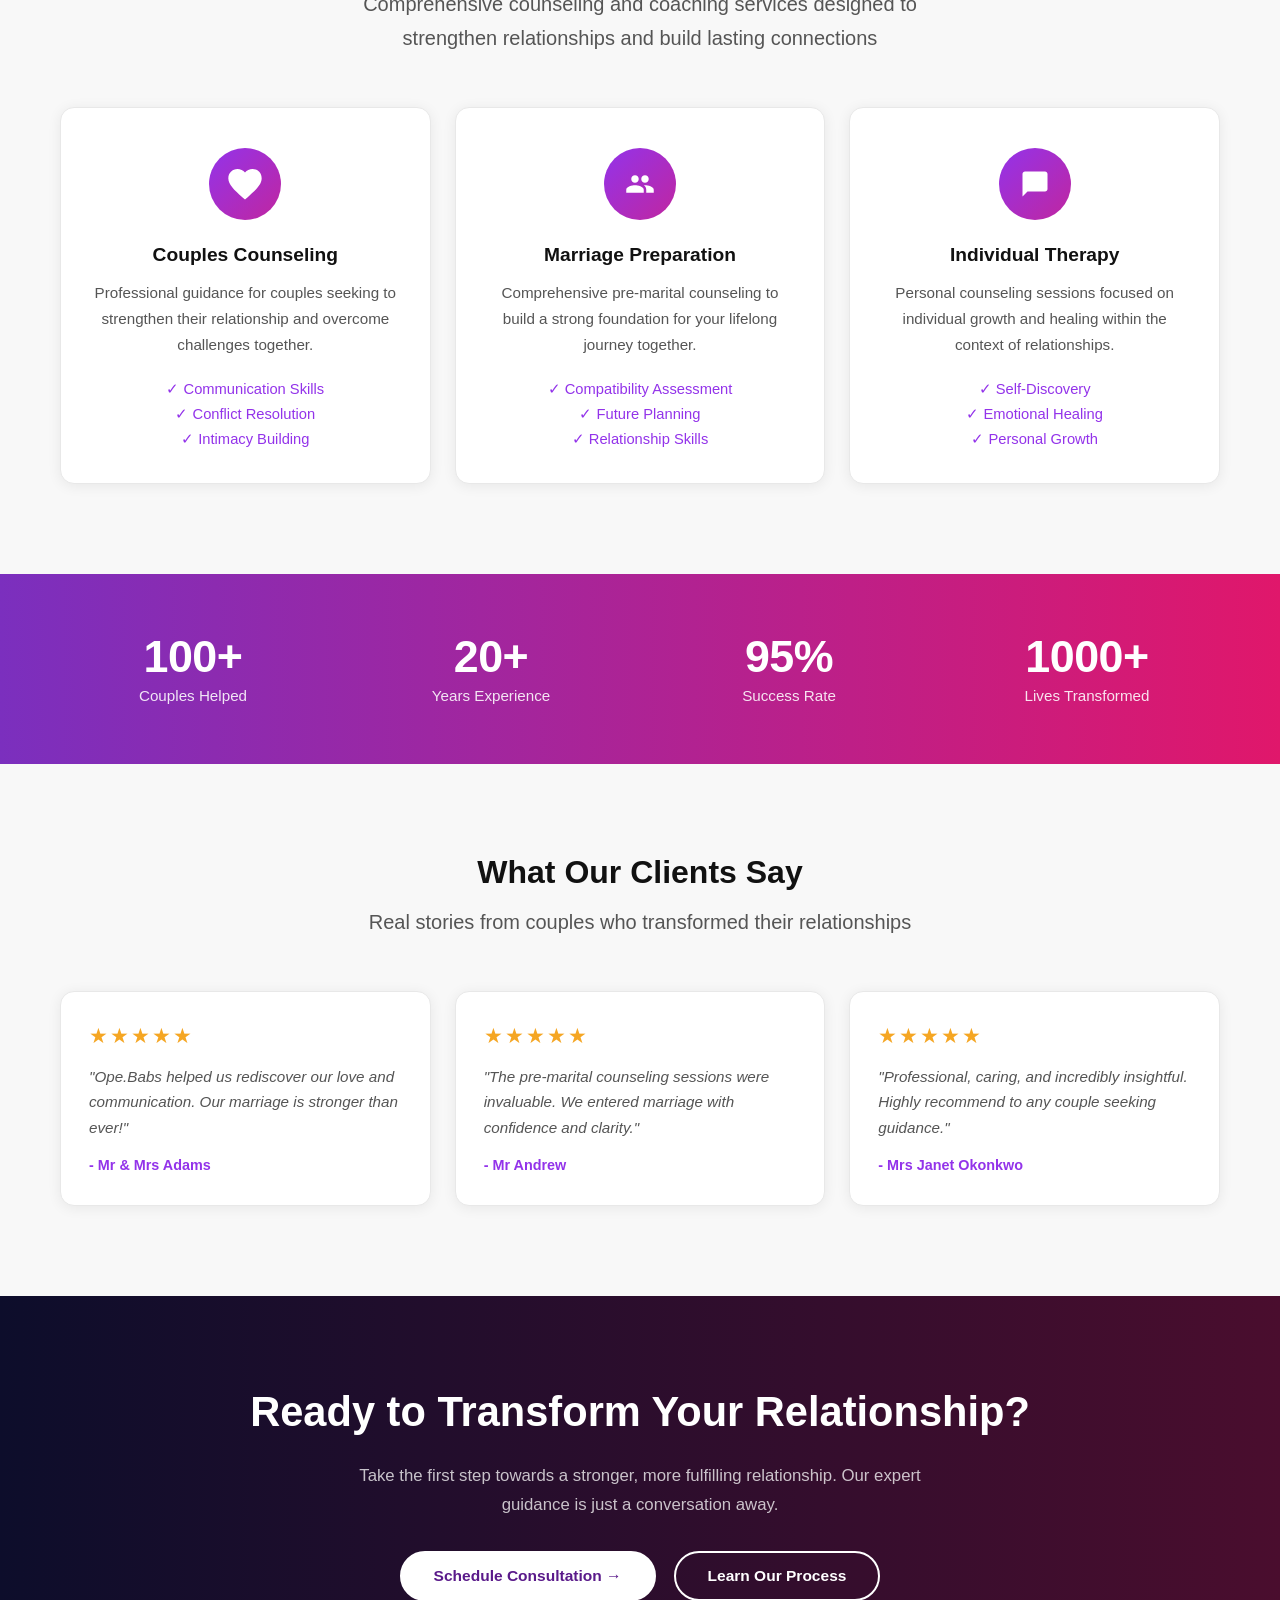
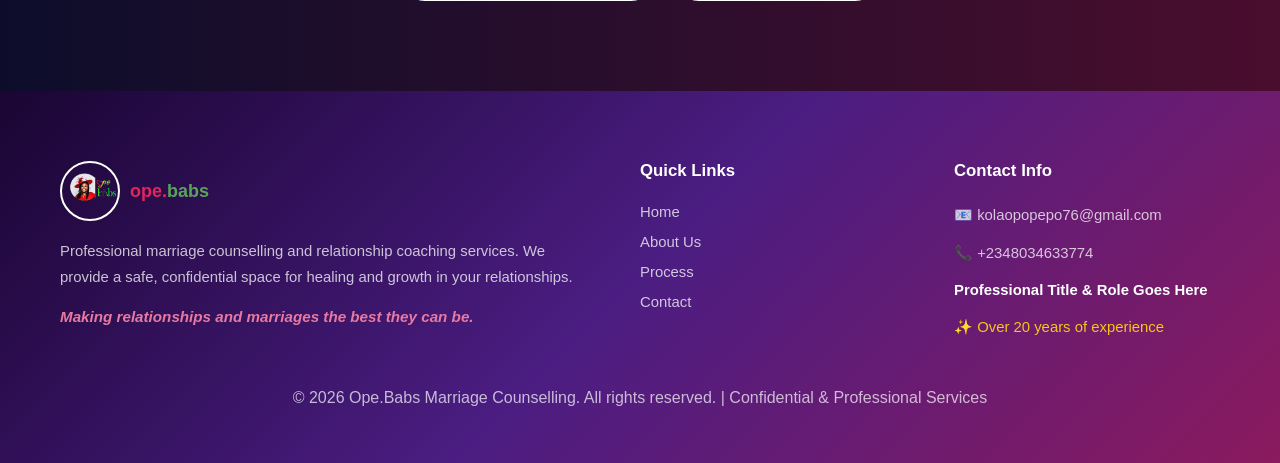
==== commit 1bcbe408: "Update index.html" ====
--- a/index.html
+++ b/index.html
@@ -31,15 +31,22 @@
   </head>
 
   <body>
-    <header class="header">
+      <header class="header">
       <nav class="navbar">
         <div class="logo">
           <img src="./mama babs logo.png" alt="ope.babs logo" />
           <span>ope.<span style="color: rgb(9, 172, 9)">babs</span></span>
         </div>
-        <ul class="nav-links">
-          <li><a href="./index.html" class="active">Home</a></li>
-          <li><a href="./about.html">About Us</a></li>
+
+            <button class="hamburger" id="hamburger" aria-label="Toggle menu">
+                <span></span>
+                   <span></span>
+                    <span></span>
+              </button>
+        
+        <ul class="nav-links" id="nav-links">
+          <li><a href="./index.html">Home</a></li>
+          <li><a href="./about.html" class="active">About Us</a></li>
           <li><a href="./process.html">Process</a></li>
           <li><a href="./contact.html">Contact</a></li>
         </ul>
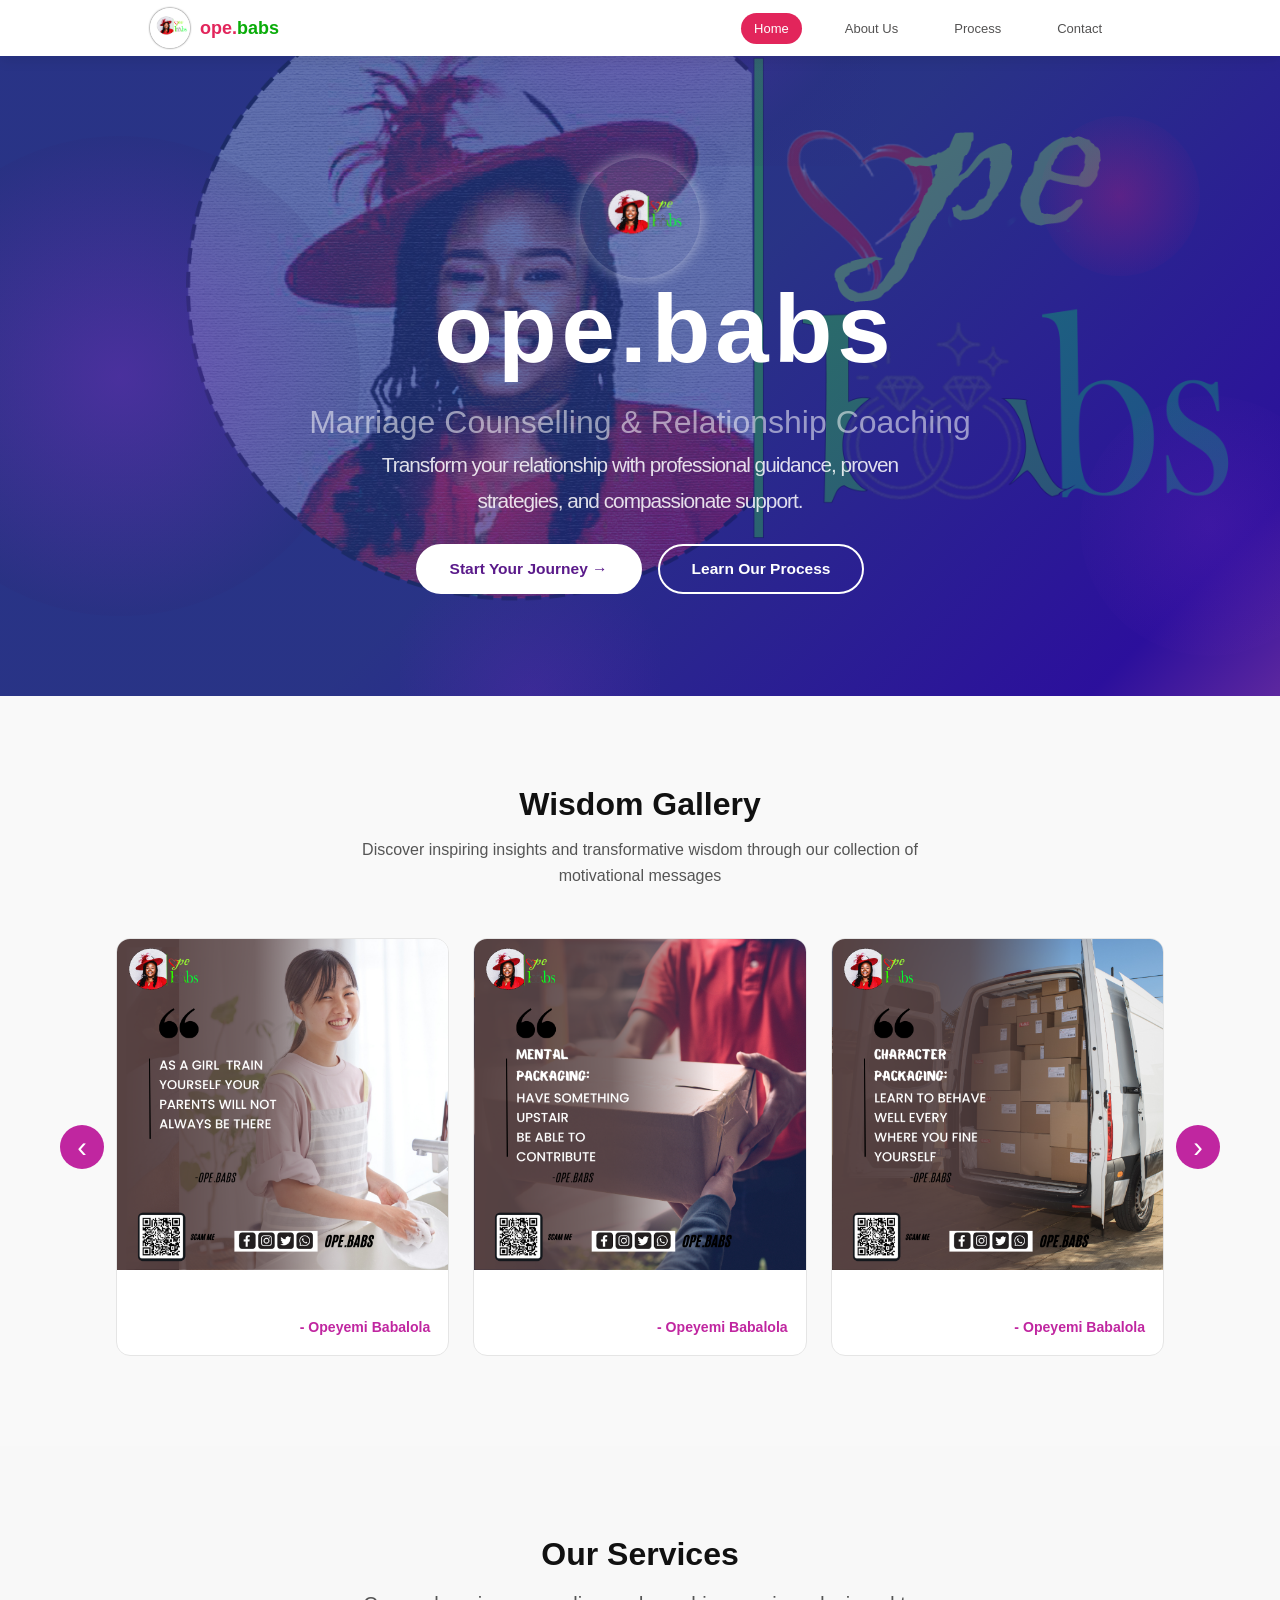
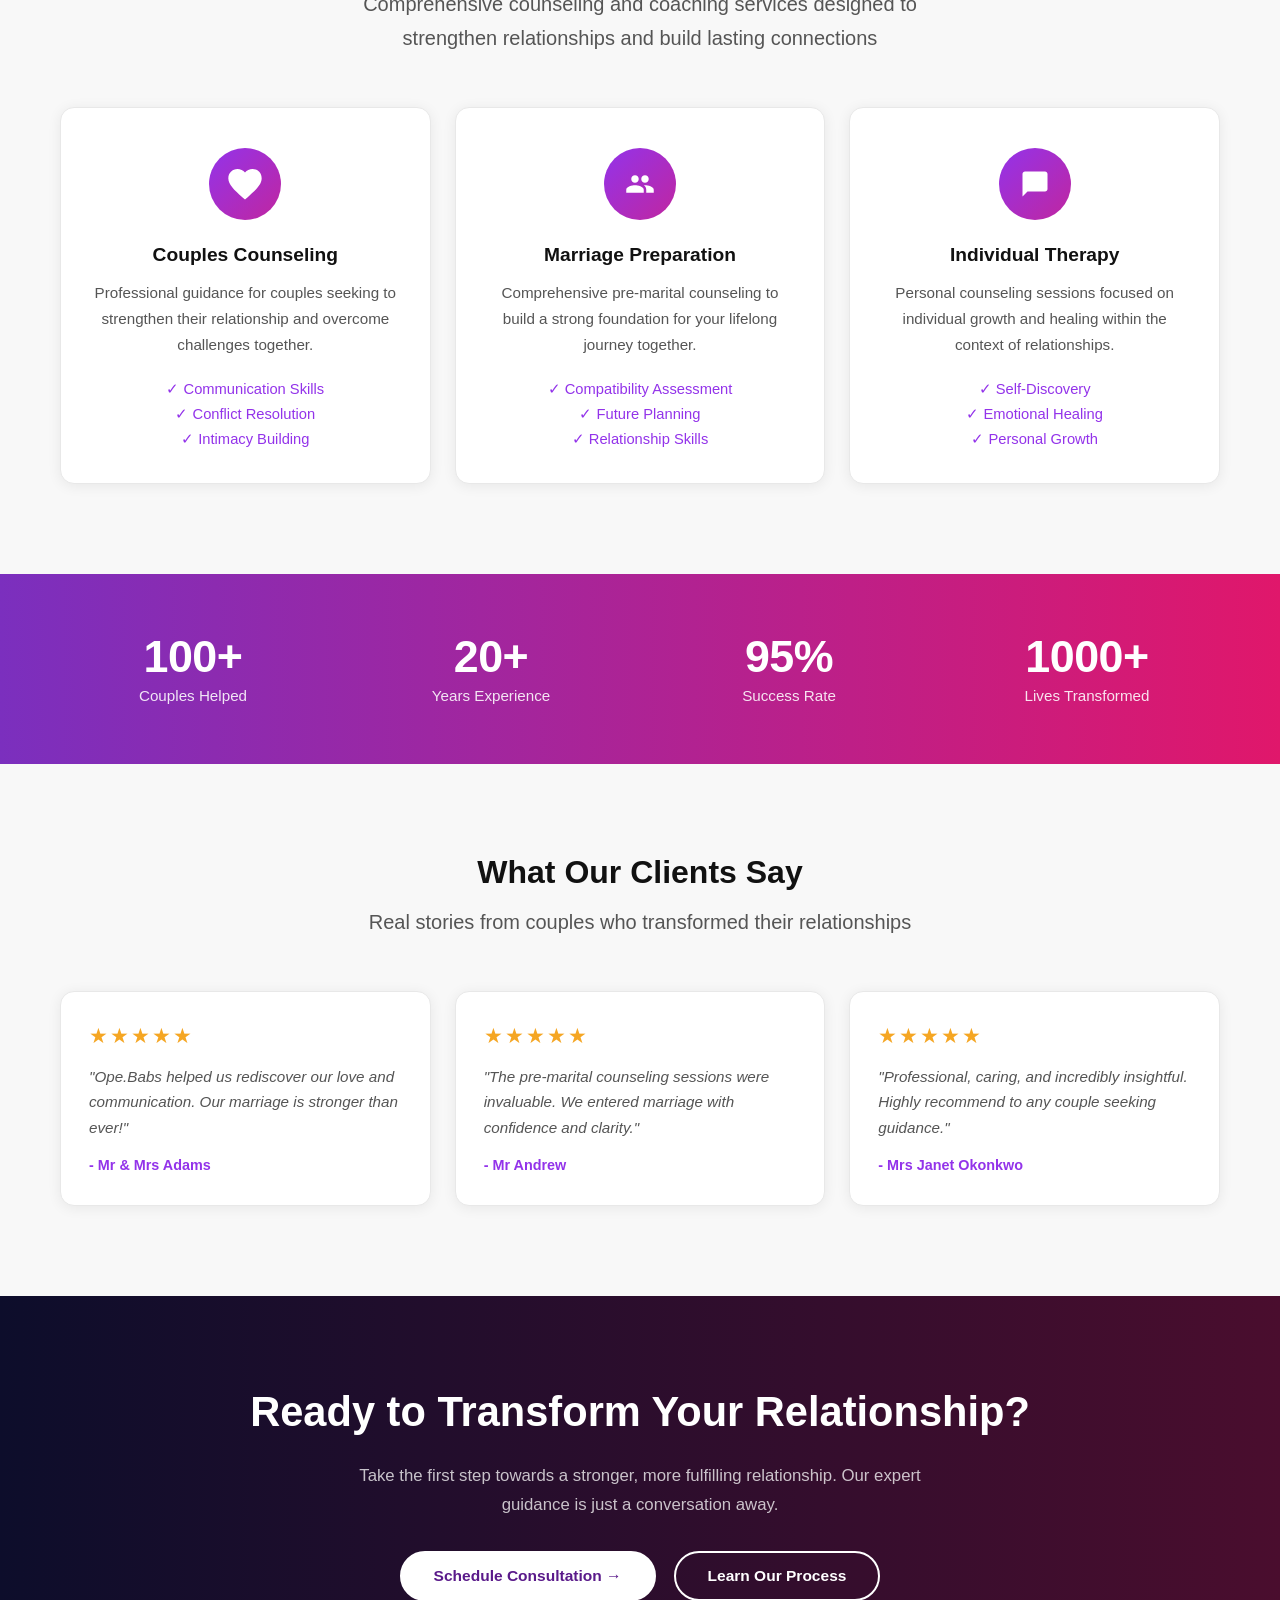
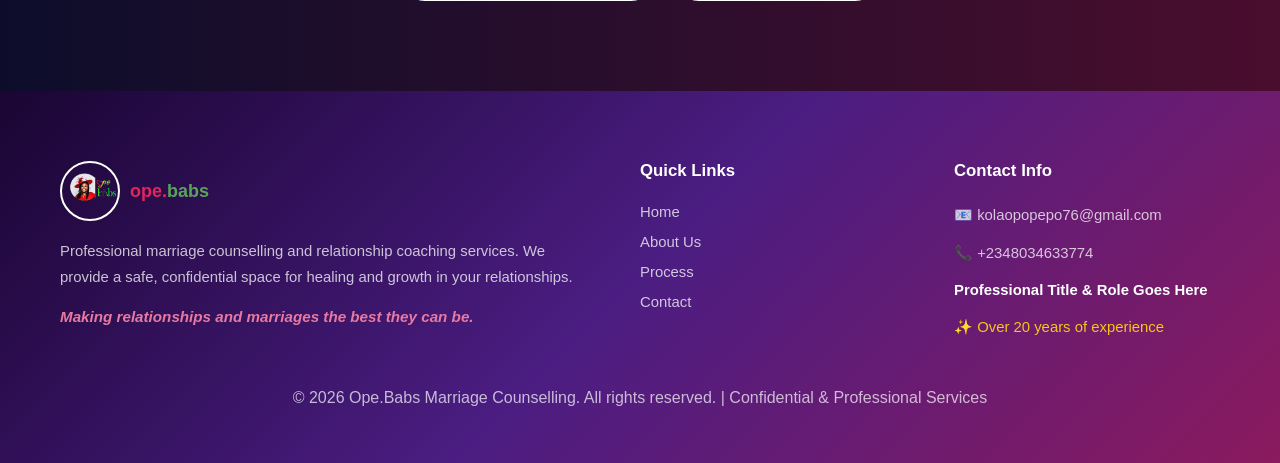
==== commit dee2a13c: "Update index.html" ====
--- a/index.html
+++ b/index.html
@@ -45,8 +45,8 @@
               </button>
         
         <ul class="nav-links" id="nav-links">
-          <li><a href="./index.html">Home</a></li>
-          <li><a href="./about.html" class="active">About Us</a></li>
+          <li><a href="./index.html" class="active">Home</a></li>
+          <li><a href="./about.html">About Us</a></li>
           <li><a href="./process.html">Process</a></li>
           <li><a href="./contact.html">Contact</a></li>
         </ul>
--- a/styles.css
+++ b/styles.css
@@ -1475,8 +1475,101 @@
     grid-column: auto;
   }
 }
- 
-
-
-
-
+
+
+/* HAMBURGER BUTTON */
+.hamburger {
+  display: none;
+  flex-direction: column;
+  justify-content: center;
+  align-items: center;
+  gap: 5px;
+  background: none;
+  border: none;
+  cursor: pointer;
+  padding: 6px;
+  z-index: 1001;
+}
+
+.hamburger span {
+  display: block;
+  width: 24px;
+  height: 2.5px;
+  background-color: #535252;
+  border-radius: 4px;
+  transition: all 0.35s ease;
+  transform-origin: center;
+}
+
+/* HAMBURGER OPEN STATE — animates to X */
+.hamburger.open span:nth-child(1) {
+  transform: translateY(7.5px) rotate(45deg);
+}
+
+.hamburger.open span:nth-child(2) {
+  opacity: 0;
+  transform: scaleX(0);
+}
+
+.hamburger.open span:nth-child(3) {
+  transform: translateY(-7.5px) rotate(-45deg);
+}
+
+/* MOBILE STYLES */
+@media (max-width: 768px) {
+  .navbar {
+    padding: 0 24px;
+    display: flex;
+    flex-direction: row;          /* keep logo and hamburger side by side */
+    justify-content: space-between;
+    align-items: center;
+  }
+
+  .hamburger {
+    display: flex;
+  }
+
+  .nav-links {
+    display: none;
+    flex-direction: column;
+    gap: 0;
+    position: absolute;
+    top: 100%;
+    left: 0;
+    right: 0;
+    background-color: #ffffff;
+    box-shadow: 0 8px 20px rgba(0, 0, 0, 0.10);
+    padding: 12px 24px 20px;
+    z-index: 1000;
+    margin-right: 0;
+  }
+
+  .nav-links.open {
+    display: flex;
+  }
+
+  .nav-links li {
+    border-bottom: 1px solid #f0f0f0;
+  }
+
+  .nav-links li:last-child {
+    border-bottom: none;
+  }
+
+  .nav-links li a {
+    display: block;
+    padding: 12px 8px;
+    font-size: 0.95rem;
+    border-radius: 0;
+  }
+
+  .nav-links li a:hover:not(.active) {
+    padding: 12px 8px;
+    border-radius: 0;
+  }
+}
+ 
+
+
+
+
